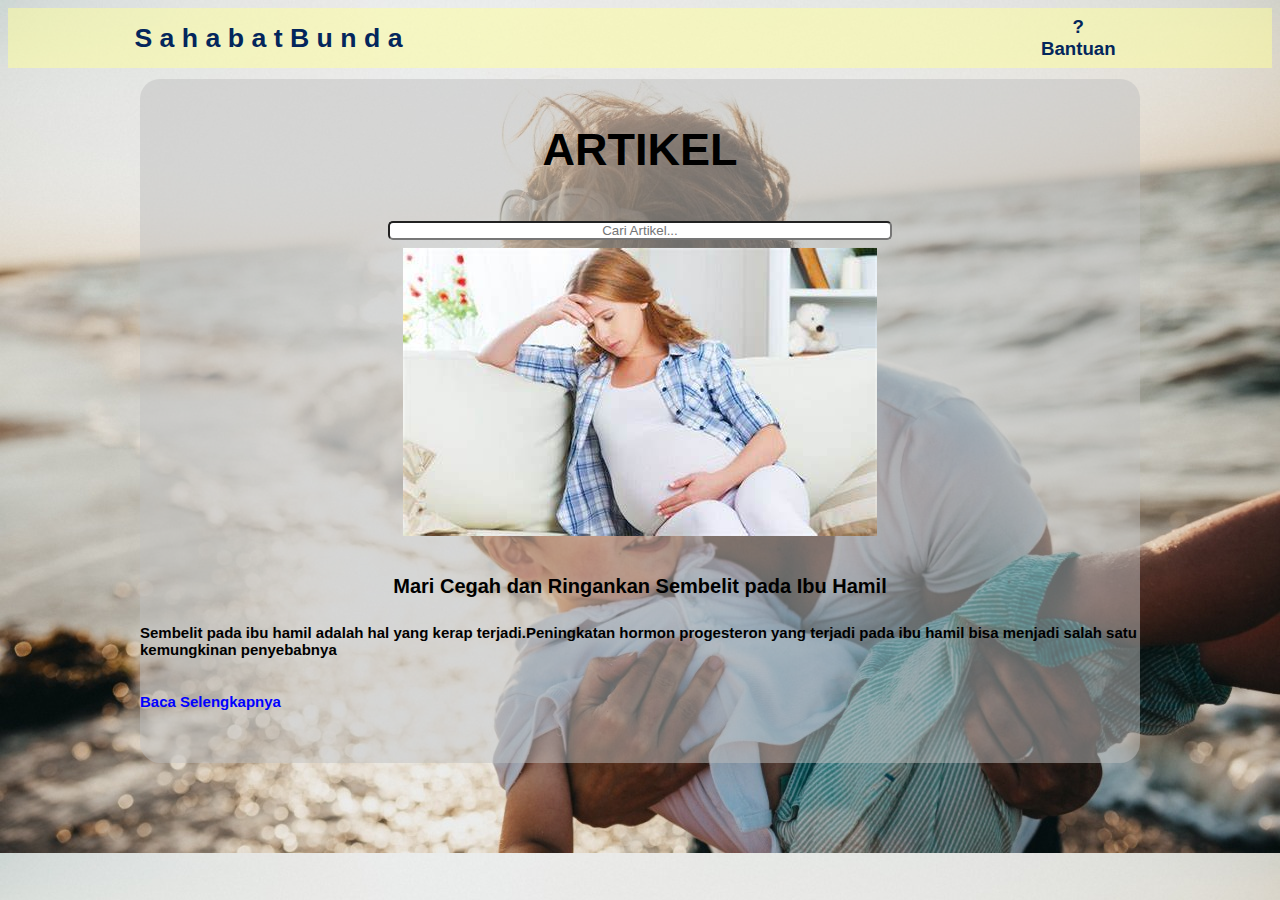
==== artikel.html @ 9614c4a4 "Add files via upload" ====
<!DOCTYPE html>
<html>
<head>
	<meta charset="utf-8">
	<title>SAHABAT BUNDA</title>
	<link rel="stylesheet" type="text/css" href="style.css">
</head>
<body class="body">

	<header>
		<a href="index.html"><h1 class="logo">S a h a b a t B u n d a</h1></a>
		<nav>
			<ul class="navlink">
				<li><a href="bantuan.html"><center>?<br>Bantuan</center></a></li>
			</ul>
		</nav>
	</header>

<div class="artikel">

	<h3> ARTIKEL </h3>

	<div class="container" align="center">

		<input type="text" name="" value="" placeholder="Cari Artikel..."/>

	</div>

	<div class="container-img" align="center">

		<img src="artikel.jpg">

	</div>

	<h4><b>Mari Cegah dan Ringankan Sembelit pada Ibu Hamil</b></h4>
   
   	<h5>Sembelit pada ibu hamil adalah hal yang kerap terjadi.Peningkatan hormon progesteron yang terjadi pada ibu hamil bisa menjadi salah satu kemungkinan penyebabnya</h5>

   	<h6>Baca Selengkapnya</h6><br>

</div>
---- style.css ----
.logo{

   font-family: "Muli", sans-serif;

  font-size: 20pt;

  font-weight: 600;

  color: #03265c;

  cursor: pointer;

}



a{

  text-decoration: none;

  color: #03265c;

   font-family: "Muli", sans-serif;

}

header {

  display: flex;

  justify-content: space-between;

  align-items: center;

  padding: 15px 10%;

  background: rgba(255, 255, 153, 0.5);

  height: 30px;
}



.navlink{

  list-style: none;

  text-decoration: none;

}



.navlink li{

  display: inline-block;

  padding: 0  30px;

  font-size: 14pt;

  font-weight: 600;

  font-color: black;

}


body{

  background-image: url(4.jpeg);

  background-size: cover;

  position: relative;

  font-family: "Muli", sans-serif;

}

.isi {

  font-family: "Muli", sans-serif;

  font-weight: bold;

  color: black;

  margin-left: 80px;

  margin-top: 200px;

}

.isi h1{

  font-size: 45px;

}

.isi h3{

  font-size: 10t;

}


.tombolcoba {

  position: absolute;

  border-radius: 90px;

  padding: 6px 20px;

  text-align: center;

  text-decoration: none;

  display: inline-block;

  font-size: 10px;

  background-color: #f7f294;

  margin-left: 80px;

  margin-top: 2px;

}



.masuk{

  display:  block;  

  margin-bottom:  20px;

  padding:  15px;

  width: 500px;

  position: absolute;

  top: 300px;

  left: 50%;

  transform: translate(-50%,-50%);

  margin-top: 300px;

  margin: 5% auto;

  height:  500px;

  background: #fff;

  border-radius: 20px;

  box-sizing:   border-box;

}

.masuk h1{

  margin-left: 30%;

  font-size: 60px;

  color: #f7f294;

}

.masukbox{

  width: 100%;

  overflow: hidden;

  font-size: 20px;

  padding: 10px 0;

  margin: 8px 0;

  border-bottom: 2px solid #f7f294;

}





.masukbox input{

  border: none;

  outline: none;

  background: none;

  color: black;

  font-size: 18px;

  width: 80%;

  float: left;


}

.btn{

  padding-left: 50%;

  width: 50%;

  border: none;

  border-radius: 20px;

  background: #53bca6;

  font-size: 16pt;

  padding: 5px;

  cursor: pointer;

  margin-top: 20px;

  font-weight: bold;

}

.masuk p{

  margin-top: 0px;

  padding: 0px;

  float: right;

  text-align: right;

  font-size: 18px;

  color: black;

  cursor: pointer;
}

.masuk h2{

  margin-left: 10%;

  float: left;

  width: 80%;

  text-align: center;

  font-size: 18px;

  color: black;

}


.Regis{

  display:  block;  

  margin-bottom:  20px;

  padding:  15px;

  width: 600px;

  position: absolute;

  top: 300px;

  left: 50%;

  transform: translate(-50%,-50%);

  margin-top: 300px;

  margin: 5% auto;

  height:  600px;

  background: #fff;

  border-radius: 20px;

  box-sizing:   border-box;

}

.Regis h1{

  margin-left: 20%;

  font-size: 60px;

  color: #f7f294;

}

.registrasiform{

  width: 100%;

  overflow: hidden;

  font-size: 20px;

  padding: 10px 0;

  margin: 8px 0;

  border-bottom: 2px solid #f7f294;

}

.registrasiform input{

  border: none;

  outline: none;

  background: none;

  color: black;

  font-size: 18px;

  width: 80%;

  float: left;

}

.btn{

  margin-left: 25%;

  width: 50%;

  border: none;

  border-radius: 10px;

  background: #f7f294;

  font-size: 16pt;

  cursor: pointer;

  margin-top: 10px;

  font-weight: bold;

}


.Lupa{

  display:  block;  

  margin-bottom:  20px;

  padding:  15px;

  width: 500px;

  position: absolute;

  top: 300px;

  left: 50%;

  transform: translate(-50%,-50%);

  margin-top: 300px;

  margin: 5% auto;

  height:  500px;

  background: #fff;

  border-radius: 20px;

  box-sizing:   border-box;
  
}

.Lupa h1{

  margin-left: 20%;

  font-size: 60px;

  color: #f7f294;

}

.lupapass{

  width: 100%;

  overflow: hidden;

  font-size: 20px;

  padding: 10px 0;

  margin: 8px 0;

  border-bottom: 2px solid #f7f294;

}

.lupapass input{

  border: none;

  outline: none;

  background: none;

  color: black;

  font-size: 18px;

  width: 80%;

  float: left;

}

.btn{

  margin-left: 10%;

  width: 50%;

  border: none;

  border-radius: 10px;

  background: #f7f294;

  font-size: 16pt;

  cursor: pointer;

  margin-top: 10px;

  font-weight: bold;

}

.tentang{

  display:  block;  

  margin-bottom:  20px;

  padding:  15px;

  width: 1000px;

  position: absolute;

  top: 300px;

  left: 50%;

  transform: translate(-50%,-50%);

  margin-top: 300px;

  margin: 5% auto;

  height:  450px;

  background-color: rgba(192,192,192,0.5);

  border-radius: 20px;

  box-sizing:   border-box;

}

.tentang h3{

  text-align: center;

  font-size: 50px;

}

.tentang p{

  text-align: center;

  font-size: 25px;

}

.tentang h4{

  text-align: center;

  font-size: 25px;

}

.tentang input{

  border-radius: 5px;

  width: 50%;

  height: 5%;

  text-align: center;

}

.artikel{

  display:  block;

  padding:  0px;

  width: 1000px;

  position: absolute;

  top: 350px;

  left: 50%;

  transform: translate(-50%,-50%);

  margin-top: 300px;

  margin: 5% auto;

  background-color: rgba(192,192,192,0.5);

  border-radius: 20px;

  box-sizing:   border-box;

}

.artikel h3{

  text-align: center;

  font-size: 45px;

  padding: 0px;

}

.artikel input{

  padding: 0px;

  margin: 0px auto;

  border-radius: 5px;

  width: 50%;

  height: 5%;

  text-align: center;

}

.container-img{

  padding: 8px;

}

.artikel h4{

  text-align: center;

  font-size: 20px;


}

.artikel h5{

  text-align: left;

  font-size: 15px;

  padding left: 10px;

}

.artikel h6{

  text-align: left;

  font-size: 15px;

  color: blue;

  padding left: 10px;

  cursor: pointer;

}

.bantuan .hover {

  color: black;

  cursor: pointer;

  font-size: 20px;

  padding: 5px;

}

.bantuan{

  display:  block;

  padding:  0px;

  width: 1000px;

  height: 450px;

  position: absolute;

  top: 360px;

  left: 50%;

  transform: translate(-50%,-50%);

  margin-top: 500px;

  margin: 5% auto;

  background-color: rgba(192,192,192,0.5);

  border-radius: 20px;

  box-sizing:   border-box;
}

.bantuan h1{

  font-size: 50px;

  text-align: center;

}

.bantuan h2{

  font-size: 25px;

  text-align: left;

  padding: 10px;

}


.jasaperawat {

  display:  block;  

  margin-bottom:  20px;

  padding:  15px;

  width: 1000px;

  position: absolute;

  top: 300px;

  left: 50%;

  transform: translate(-50%,-50%);

  margin-top: 300px;

  margin: 5% auto;

  height:  500px;

  background-color: rgba(192,192,192,0.5);

  border-radius: 20px;

  box-sizing:   border-box;
}

.perawatbox{

  width: 100%;

  overflow: hidden;

  font-size: 20px;

  padding: 10px 0;

  margin: 8px 0;

  border-bottom: 2px solid #f7f294;
}

.perawatbox input{

   border: none;

  outline: none;

  background: none;

  color: black;

  font-size: 18px;

  width: 80%;

  float: left;
}

.jasaperawat h3{

  margin-left: 20%;

  font-size: 40px;

  color: black;

}
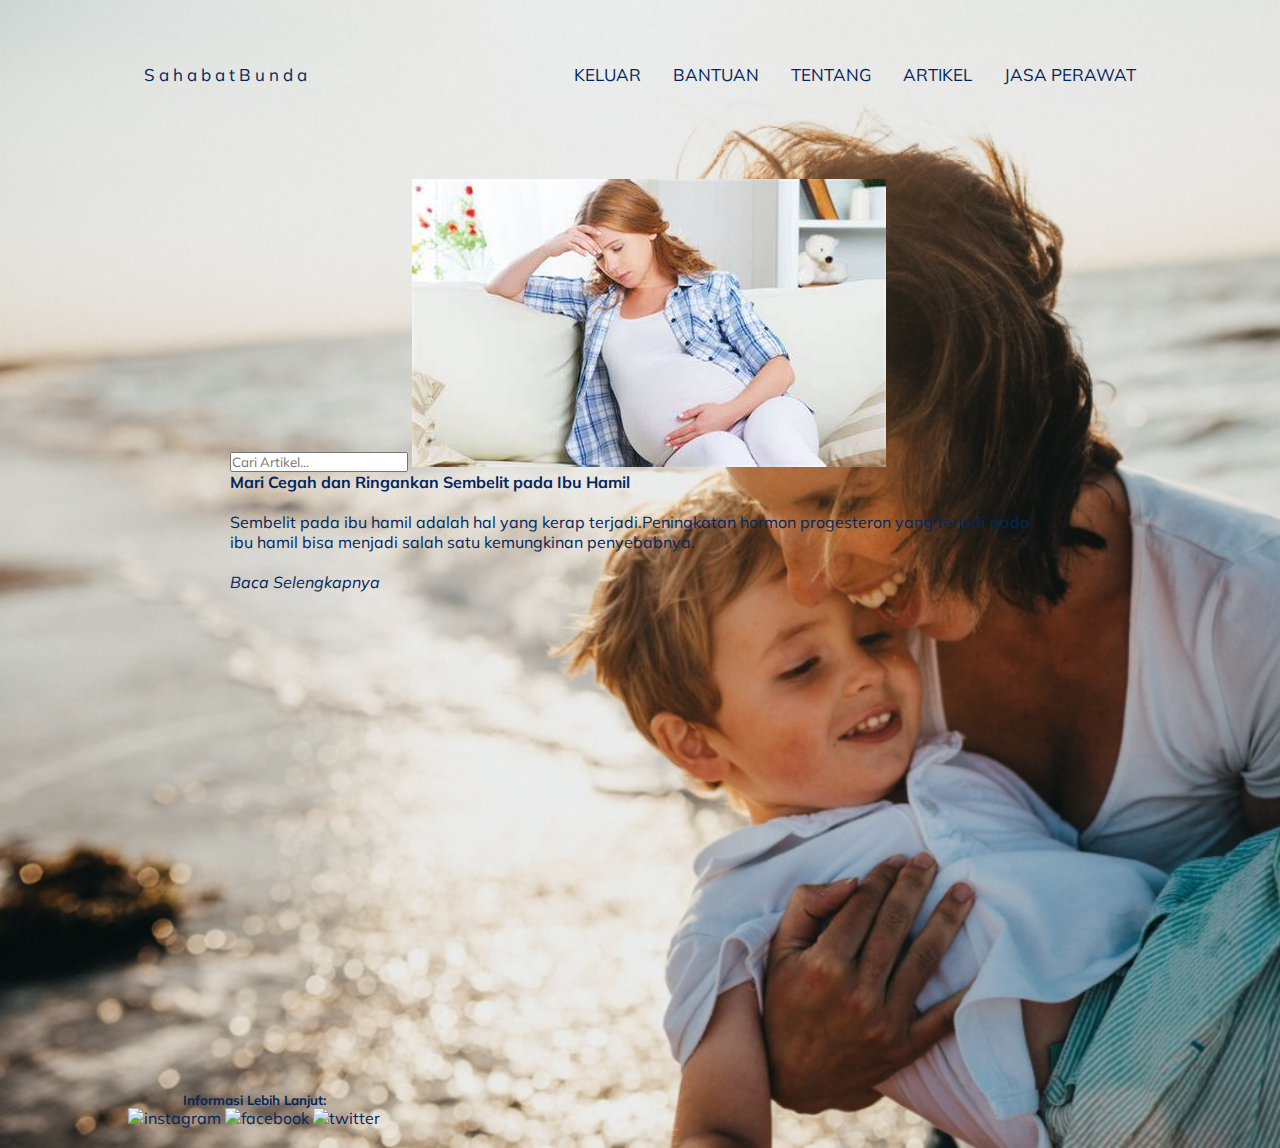
==== commit 027f9374: "Add files via upload" ====
--- a/artikel.html
+++ b/artikel.html
@@ -1,41 +1,478 @@
 <!DOCTYPE html>
+
 <html>
+
 <head>
-	<meta charset="utf-8">
+
+	<meta name="viewport" content="width=device-width, initial-scale=1.0">
+
+	<link rel="stylesheet" href="https://fonts.googleapis.com/css?family=Muli">
+
 	<title>SAHABAT BUNDA</title>
-	<link rel="stylesheet" type="text/css" href="style.css">
+
+	<script src="https://code.jquery.com/jquery-3.4.1.min.js"></script>
+
+	<style>
+		
+		*{
+
+			margin: 0;
+
+			padding: 0;
+
+			color: #03265c;
+
+			font-family: "Muli", sans-serif;
+
+		}
+
+		body{
+
+			width: 80%;
+
+            margin: 50px auto;
+
+            background-image: url("4.jpeg");
+
+            background-size: cover;
+
+		}
+
+		.topnav {
+
+            overflow: hidden;
+
+        }
+
+        .topnav a {
+
+            display: inline-block;
+
+            text-align: center;
+
+            padding: 14px 16px;
+
+            text-decoration: none;
+
+            font-size: 17px;
+
+        }
+
+        .topnav .a {
+
+            float: left;
+
+        }
+
+        .topnav img {
+
+            width: 30px;
+
+            height: 30px;
+
+            float: left;
+
+            margin-top: -5px;
+
+        }
+
+        .topnav h4 {
+
+            float: left;
+        }
+
+        .topnav a.active,
+
+        .as {
+
+            float: right;
+
+        }
+
+        .topnav a.active:hover {
+
+            float: right;
+
+            border-bottom: 2px solid #03265c;
+
+        }
+
+        .topnav .icon {
+
+            display: none;
+
+        }
+
+        .content {
+
+            margin: 80px auto;
+
+            width: 80%;
+
+        }
+
+        .isi{
+
+        	margin: 0px;
+
+        	width: 90%;
+
+        	height: 300px;
+
+        	float: none;
+
+        }
+
+        .isi p {
+
+            margin-bottom: 30px;
+
+           	font-size: 10pt;
+
+            }
+
+        .isi a {
+
+            text-decoration: none;
+
+            padding: 8px 20px;
+
+            font-size: 11pt;
+
+            background-color: rgb(255, 255, 0);
+
+            border-radius: 25px;
+
+            }
+
+        .contentdua {
+
+            margin: 100px 0;
+
+            margin-left: 50px;
+
+        }
+
+        .isikiri {
+
+            width: 45%;
+
+            margin-left: -30px;
+
+            float: left;
+
+        }
+
+        .isikiri h4 {
+
+            margin-top: 40px;
+
+        }
+
+        .isikiri p {
+
+            font-size: 8pt;
+
+            height: 50px;
+
+        }
+
+        .isikiri img{
+
+            width: 30px;
+
+            height: 30px;
+
+            padding: 5px;
+
+            margin: -30px 0 0 -50px;
+
+            border: 2px solid white;
+
+            border-radius: 50px;
+
+        }
+
+        .footer {
+
+            clear: both;
+
+            width: 100%;
+
+            margin: 500px auto 0 auto;
+
+            text-align: center;
+
+        }
+
+        .socialmedia {
+
+            float: left;
+
+            margin: 0px 0 20px 0;
+
+            padding: 0px;
+
+        }
+
+        .socialmedia ul li {
+
+            display: inline-block;
+
+        }
+
+        .socialmedia img {
+
+            width: 30px;
+
+            height: 30px;
+
+        }
+
+        @media screen and (max-width: 960px) {
+
+            .content {
+
+            	width: 100%;
+
+            }
+
+            .isi {
+
+            	margin: 0px;
+
+                float: none;
+
+                width: 90%;
+
+            }
+
+            .isi p {
+
+                margin-bottom: 30px;
+
+                font-size: 10pt;
+
+            }
+
+            .isi a {
+                text-decoration: none;
+
+                padding: 8px 20px;
+
+                font-size: 11pt;
+
+                background-color: rgb(255, 255, 0);
+
+                border-radius: 25px;
+
+            }
+
+            .footer {
+
+                width: 100%;
+
+                margin: 250px auto 0 auto;
+                
+            }
+
+            .socialmedia {
+
+                float: none;
+
+                margin: 20px 0;
+
+            }
+
+            .socialmedia img {
+
+                margin: 20px 0;
+
+            }
+
+        }
+
+        @media screen and (max-width: 720px) {
+
+            .topnav a:not(:first-child) {
+
+                display: none;
+
+            }
+
+            .topnav a.icon {
+
+                float: right;
+
+                display: block;
+
+            }
+
+            .topnav a.active,
+
+            .as {
+
+                float: none;
+
+            }
+            .form-group {
+
+                margin: 20px auto;
+
+                padding: 5px;
+
+                width: 280px;
+
+                height: 30px;
+
+                border: 2px solid black;
+
+                border-radius: 10px;
+
+                color: black;
+
+            }
+
+        }
+
+        @media screen and (max-width: 720px) {
+
+            .topnav.responsive {
+
+                position: relative;
+
+            }
+
+            .topnav.responsive .icon {
+
+                position: absolute;
+
+                right: 0;
+
+                top: 0;
+
+            }
+
+            .topnav a.active,
+
+            .as {
+
+                margin-top: 0px;
+
+                float: none;
+
+            }
+
+            .topnav a.active:hover {
+
+                float: none;
+
+                border-bottom: 0;
+
+                background-color: #03265c;
+
+                border-radius: 10px;
+
+            }
+
+            .topnav.responsive a {
+
+                clear: both;
+
+                float: none;
+
+                display: block;
+
+                text-align: center;
+
+            }
+
+        }
+
+	</style>
+
 </head>
-<body class="body">
-
-	<header>
-		<a href="index.html"><h1 class="logo">S a h a b a t B u n d a</h1></a>
-		<nav>
-			<ul class="navlink">
-				<li><a href="bantuan.html"><center>?<br>Bantuan</center></a></li>
-			</ul>
-		</nav>
-	</header>
-
-<div class="artikel">
-
-	<h3> ARTIKEL </h3>
-
-	<div class="container" align="center">
-
-		<input type="text" name="" value="" placeholder="Cari Artikel..."/>
-
-	</div>
-
-	<div class="container-img" align="center">
-
-		<img src="artikel.jpg">
-
-	</div>
-
-	<h4><b>Mari Cegah dan Ringankan Sembelit pada Ibu Hamil</b></h4>
-   
-   	<h5>Sembelit pada ibu hamil adalah hal yang kerap terjadi.Peningkatan hormon progesteron yang terjadi pada ibu hamil bisa menjadi salah satu kemungkinan penyebabnya</h5>
-
-   	<h6>Baca Selengkapnya</h6><br>
-
-</div>
+
+<body>
+
+	<div class="topnav" id="myTopnav">
+
+		<a href="index.html" class="a"> S a h a b a t B u n d a </a>
+
+		<a href="jasaperawat.html" class="active">JASA PERAWAT</a>
+
+		<a href="artikel.html" class="active">ARTIKEL</a>
+
+		<a href="tentang.html" class="active">TENTANG</a>
+
+        <a href="bantuan.html" class="active">BANTUAN</a>
+
+        <a href="index.html" class="active">KELUAR</a>
+
+		<a href="javascript:void(0);" class="icon" onclick="myFunction()">
+
+            <i class="fa fa-bars"></i>
+
+        </a>
+
+    </div>
+
+    <div class="content">
+
+        <input type="text" name="" value="" placeholder="Cari Artikel..."/>
+
+        <img src="artikel.jpg">
+
+        <p>
+            <b>Mari Cegah dan Ringankan Sembelit pada Ibu Hamil</b>
+            <br><br>
+            Sembelit pada ibu hamil adalah hal yang kerap terjadi.Peningkatan hormon progesteron yang terjadi pada ibu hamil bisa menjadi salah satu kemungkinan penyebabnya.
+            <br><br>
+            <em>Baca Selengkapnya</em>
+        </p>
+
+    </div>
+
+    <div class="footer">
+
+        <div class="socialmedia">
+
+            <h5>Informasi Lebih Lanjut: </h5>
+
+            <ul>
+
+                <li><img src="instagram.png" alt="instagram"></li>
+
+                <li><img src="facebook.png" alt="facebook"></li>
+
+                <li><img src="twitter.png" alt="twitter"></li>
+
+            </ul>
+
+        </div>
+
+    </div>
+
+    <script>
+
+        function myFunction() {
+
+            var x = document.getElementById("myTopnav");
+
+            if (x.className === "topnav") {
+
+                x.className += " responsive";
+
+            } else {
+
+                x.className = "topnav";
+
+            }
+
+        }
+
+    </script>
+
+</body>
+
+</html>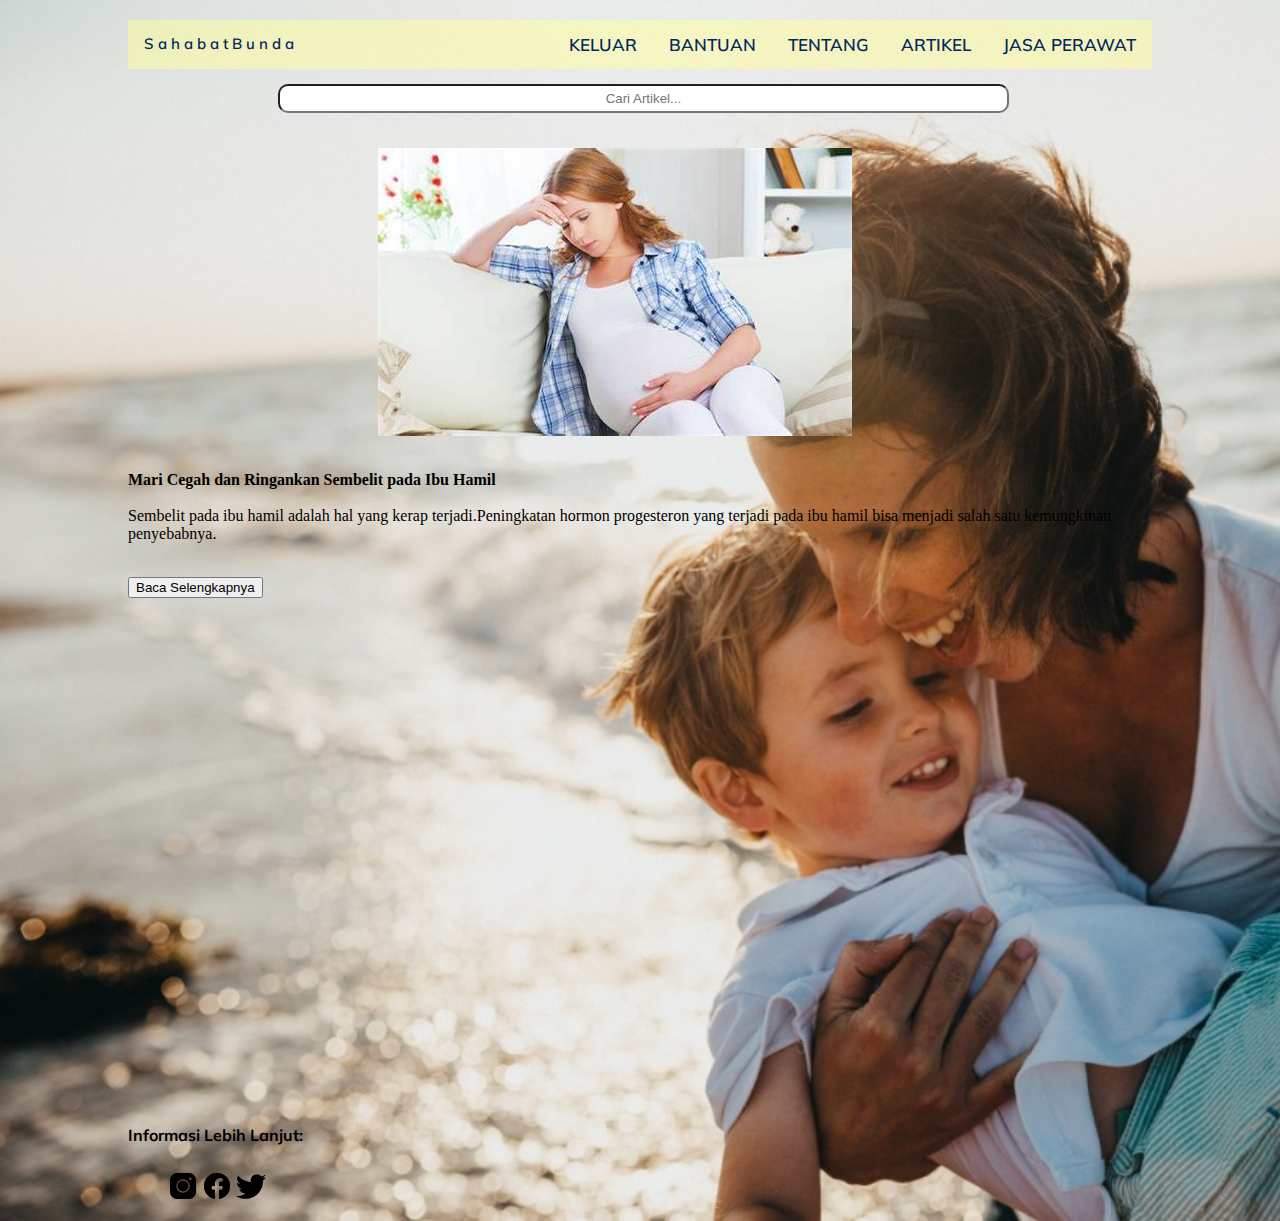
==== commit f9d95c7b: "Add files via upload" ====
--- a/artikel.html
+++ b/artikel.html
@@ -8,388 +8,12 @@
 
 	<link rel="stylesheet" href="https://fonts.googleapis.com/css?family=Muli">
 
+    <link rel="stylesheet" type="text/css" href="artikel.css">
+
 	<title>SAHABAT BUNDA</title>
 
 	<script src="https://code.jquery.com/jquery-3.4.1.min.js"></script>
 
-	<style>
-		
-		*{
-
-			margin: 0;
-
-			padding: 0;
-
-			color: #03265c;
-
-			font-family: "Muli", sans-serif;
-
-		}
-
-		body{
-
-			width: 80%;
-
-            margin: 50px auto;
-
-            background-image: url("4.jpeg");
-
-            background-size: cover;
-
-		}
-
-		.topnav {
-
-            overflow: hidden;
-
-        }
-
-        .topnav a {
-
-            display: inline-block;
-
-            text-align: center;
-
-            padding: 14px 16px;
-
-            text-decoration: none;
-
-            font-size: 17px;
-
-        }
-
-        .topnav .a {
-
-            float: left;
-
-        }
-
-        .topnav img {
-
-            width: 30px;
-
-            height: 30px;
-
-            float: left;
-
-            margin-top: -5px;
-
-        }
-
-        .topnav h4 {
-
-            float: left;
-        }
-
-        .topnav a.active,
-
-        .as {
-
-            float: right;
-
-        }
-
-        .topnav a.active:hover {
-
-            float: right;
-
-            border-bottom: 2px solid #03265c;
-
-        }
-
-        .topnav .icon {
-
-            display: none;
-
-        }
-
-        .content {
-
-            margin: 80px auto;
-
-            width: 80%;
-
-        }
-
-        .isi{
-
-        	margin: 0px;
-
-        	width: 90%;
-
-        	height: 300px;
-
-        	float: none;
-
-        }
-
-        .isi p {
-
-            margin-bottom: 30px;
-
-           	font-size: 10pt;
-
-            }
-
-        .isi a {
-
-            text-decoration: none;
-
-            padding: 8px 20px;
-
-            font-size: 11pt;
-
-            background-color: rgb(255, 255, 0);
-
-            border-radius: 25px;
-
-            }
-
-        .contentdua {
-
-            margin: 100px 0;
-
-            margin-left: 50px;
-
-        }
-
-        .isikiri {
-
-            width: 45%;
-
-            margin-left: -30px;
-
-            float: left;
-
-        }
-
-        .isikiri h4 {
-
-            margin-top: 40px;
-
-        }
-
-        .isikiri p {
-
-            font-size: 8pt;
-
-            height: 50px;
-
-        }
-
-        .isikiri img{
-
-            width: 30px;
-
-            height: 30px;
-
-            padding: 5px;
-
-            margin: -30px 0 0 -50px;
-
-            border: 2px solid white;
-
-            border-radius: 50px;
-
-        }
-
-        .footer {
-
-            clear: both;
-
-            width: 100%;
-
-            margin: 500px auto 0 auto;
-
-            text-align: center;
-
-        }
-
-        .socialmedia {
-
-            float: left;
-
-            margin: 0px 0 20px 0;
-
-            padding: 0px;
-
-        }
-
-        .socialmedia ul li {
-
-            display: inline-block;
-
-        }
-
-        .socialmedia img {
-
-            width: 30px;
-
-            height: 30px;
-
-        }
-
-        @media screen and (max-width: 960px) {
-
-            .content {
-
-            	width: 100%;
-
-            }
-
-            .isi {
-
-            	margin: 0px;
-
-                float: none;
-
-                width: 90%;
-
-            }
-
-            .isi p {
-
-                margin-bottom: 30px;
-
-                font-size: 10pt;
-
-            }
-
-            .isi a {
-                text-decoration: none;
-
-                padding: 8px 20px;
-
-                font-size: 11pt;
-
-                background-color: rgb(255, 255, 0);
-
-                border-radius: 25px;
-
-            }
-
-            .footer {
-
-                width: 100%;
-
-                margin: 250px auto 0 auto;
-                
-            }
-
-            .socialmedia {
-
-                float: none;
-
-                margin: 20px 0;
-
-            }
-
-            .socialmedia img {
-
-                margin: 20px 0;
-
-            }
-
-        }
-
-        @media screen and (max-width: 720px) {
-
-            .topnav a:not(:first-child) {
-
-                display: none;
-
-            }
-
-            .topnav a.icon {
-
-                float: right;
-
-                display: block;
-
-            }
-
-            .topnav a.active,
-
-            .as {
-
-                float: none;
-
-            }
-            .form-group {
-
-                margin: 20px auto;
-
-                padding: 5px;
-
-                width: 280px;
-
-                height: 30px;
-
-                border: 2px solid black;
-
-                border-radius: 10px;
-
-                color: black;
-
-            }
-
-        }
-
-        @media screen and (max-width: 720px) {
-
-            .topnav.responsive {
-
-                position: relative;
-
-            }
-
-            .topnav.responsive .icon {
-
-                position: absolute;
-
-                right: 0;
-
-                top: 0;
-
-            }
-
-            .topnav a.active,
-
-            .as {
-
-                margin-top: 0px;
-
-                float: none;
-
-            }
-
-            .topnav a.active:hover {
-
-                float: none;
-
-                border-bottom: 0;
-
-                background-color: #03265c;
-
-                border-radius: 10px;
-
-            }
-
-            .topnav.responsive a {
-
-                clear: both;
-
-                float: none;
-
-                display: block;
-
-                text-align: center;
-
-            }
-
-        }
-
-	</style>
 
 </head>
 
@@ -419,7 +43,7 @@
 
     <div class="content">
 
-        <input type="text" name="" value="" placeholder="Cari Artikel..."/>
+        <input type="text" name="" value="" placeholder="Cari Artikel..."/><br>
 
         <img src="artikel.jpg">
 
@@ -428,8 +52,11 @@
             <br><br>
             Sembelit pada ibu hamil adalah hal yang kerap terjadi.Peningkatan hormon progesteron yang terjadi pada ibu hamil bisa menjadi salah satu kemungkinan penyebabnya.
             <br><br>
-            <em>Baca Selengkapnya</em>
         </p>
+
+        <button id="request">Baca Selengkapnya</button>
+
+        <div id="bio"></div>
 
     </div>
 
@@ -453,25 +80,7 @@
 
     </div>
 
-    <script>
-
-        function myFunction() {
-
-            var x = document.getElementById("myTopnav");
-
-            if (x.className === "topnav") {
-
-                x.className += " responsive";
-
-            } else {
-
-                x.className = "topnav";
-
-            }
-
-        }
-
-    </script>
+    <script type="text/javascript" src="artikel.js"></script>
 
 </body>
 
--- a/artikel.css
+++ b/artikel.css
@@ -0,0 +1,203 @@
+body{
+
+	width: 80%;
+
+	margin: 20px auto;
+
+	background-image: url(4.jpeg);
+
+	background-size: cover;
+
+}
+
+.topnav {
+
+	overflow: hidden;
+
+	background: rgba(255, 255, 153, 0.5);
+
+
+}
+
+.topnav a{
+
+	display: inline-block;
+
+	text-align: center;
+
+	padding: 14px 16px;
+
+	text-decoration: none;
+
+	font-size: 17px;
+
+}
+
+.topnav .a{
+
+	font-family: "Muli", sans-serif;
+
+  	font-size: 15px;
+
+  	font-weight: 600;
+
+  	color: #03265c;
+
+  	float: left;
+
+}
+
+.topnav a.active,
+
+.as{
+
+	font-family: "Muli", sans-serif;
+
+  	font-size: 17px;
+
+  	font-weight: 600;
+
+  	color: #03265c;
+
+  	float: right;
+
+}
+
+.topnav a.active:hover {
+
+	float: right;
+
+	border-bottom: 2px solid; 
+
+}
+
+.topnav a.as:hover {
+
+	background-color:rgb(0, 0, 0);
+
+	border-radius: 10px;
+
+}
+
+.content{
+
+	clear: both;
+
+	width: 100%;
+
+}
+
+.content input{
+
+	padding: 5px;
+
+  	margin: 15px 0 15px 150px;
+
+  	border-radius: 10px;
+
+  	width: 70%;
+
+  	height: 7%;
+
+  	text-align: center;
+
+}
+
+.content img{
+
+	margin: 15px 0 15px 250px;
+
+	padding-top: 5px;
+
+	position: relative;
+}
+
+.footer{
+
+	margin-top: 500px;
+
+	padding: 0px;
+
+	float: left;
+
+}
+
+.footer h5{
+
+	font-size: 12pt;
+
+	font-family: 'Muli', sans-serif;
+
+}
+
+.footer ul li{
+
+	display: inline-block;
+
+}
+
+.footer img{
+
+	width: 30px;
+
+	height: 30px;
+
+}
+
+@media only screen and(max-width: 600px){
+
+  .topnav{
+
+    width: 50%;
+
+    font-size: 10pt;
+
+  }
+
+  .content{
+
+    width: 50%;
+
+  }
+
+  .contentkedua{
+
+    width: 50%;
+
+  }
+
+  .footer{
+
+    width: 50%;
+
+  }
+
+}
+
+@media only screen and(max-width: 300px){
+
+  .topnav{
+
+    width: 25%;
+
+  }
+
+  .content{
+
+    width: 25%;
+
+  }
+
+  .contentkedua{
+
+    width: 25%;
+
+  }
+
+  .footer{
+
+    width: 25%;
+
+  }
+}
+
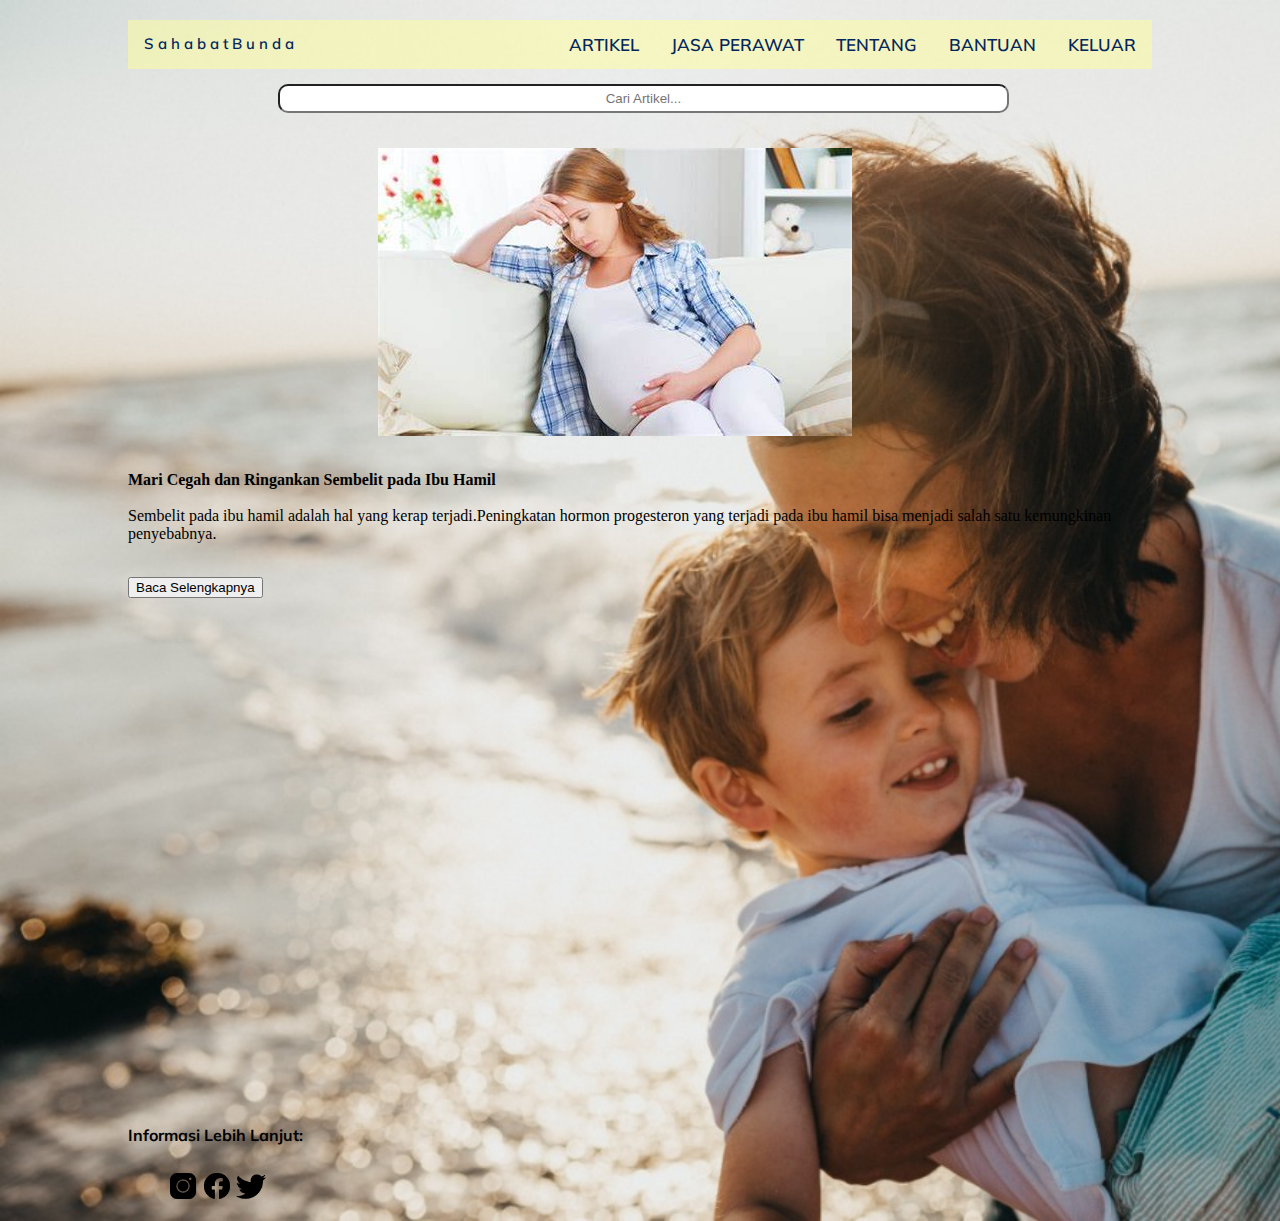
==== commit daf55f2c: "Add files via upload" ====
--- a/artikel.html
+++ b/artikel.html
@@ -23,15 +23,15 @@
 
 		<a href="index.html" class="a"> S a h a b a t B u n d a </a>
 
-		<a href="jasaperawat.html" class="active">JASA PERAWAT</a>
-
-		<a href="artikel.html" class="active">ARTIKEL</a>
-
-		<a href="tentang.html" class="active">TENTANG</a>
+		<a href="index.html" class="active">KELUAR</a>
 
         <a href="bantuan.html" class="active">BANTUAN</a>
 
-        <a href="index.html" class="active">KELUAR</a>
+        <a href="tentang.html" class="active">TENTANG</a>
+
+        <a href="jasaperawat.html" class="active">JASA PERAWAT</a>
+
+        <a href="artikel.html" class="active">ARTIKEL</a>
 
 		<a href="javascript:void(0);" class="icon" onclick="myFunction()">
 
